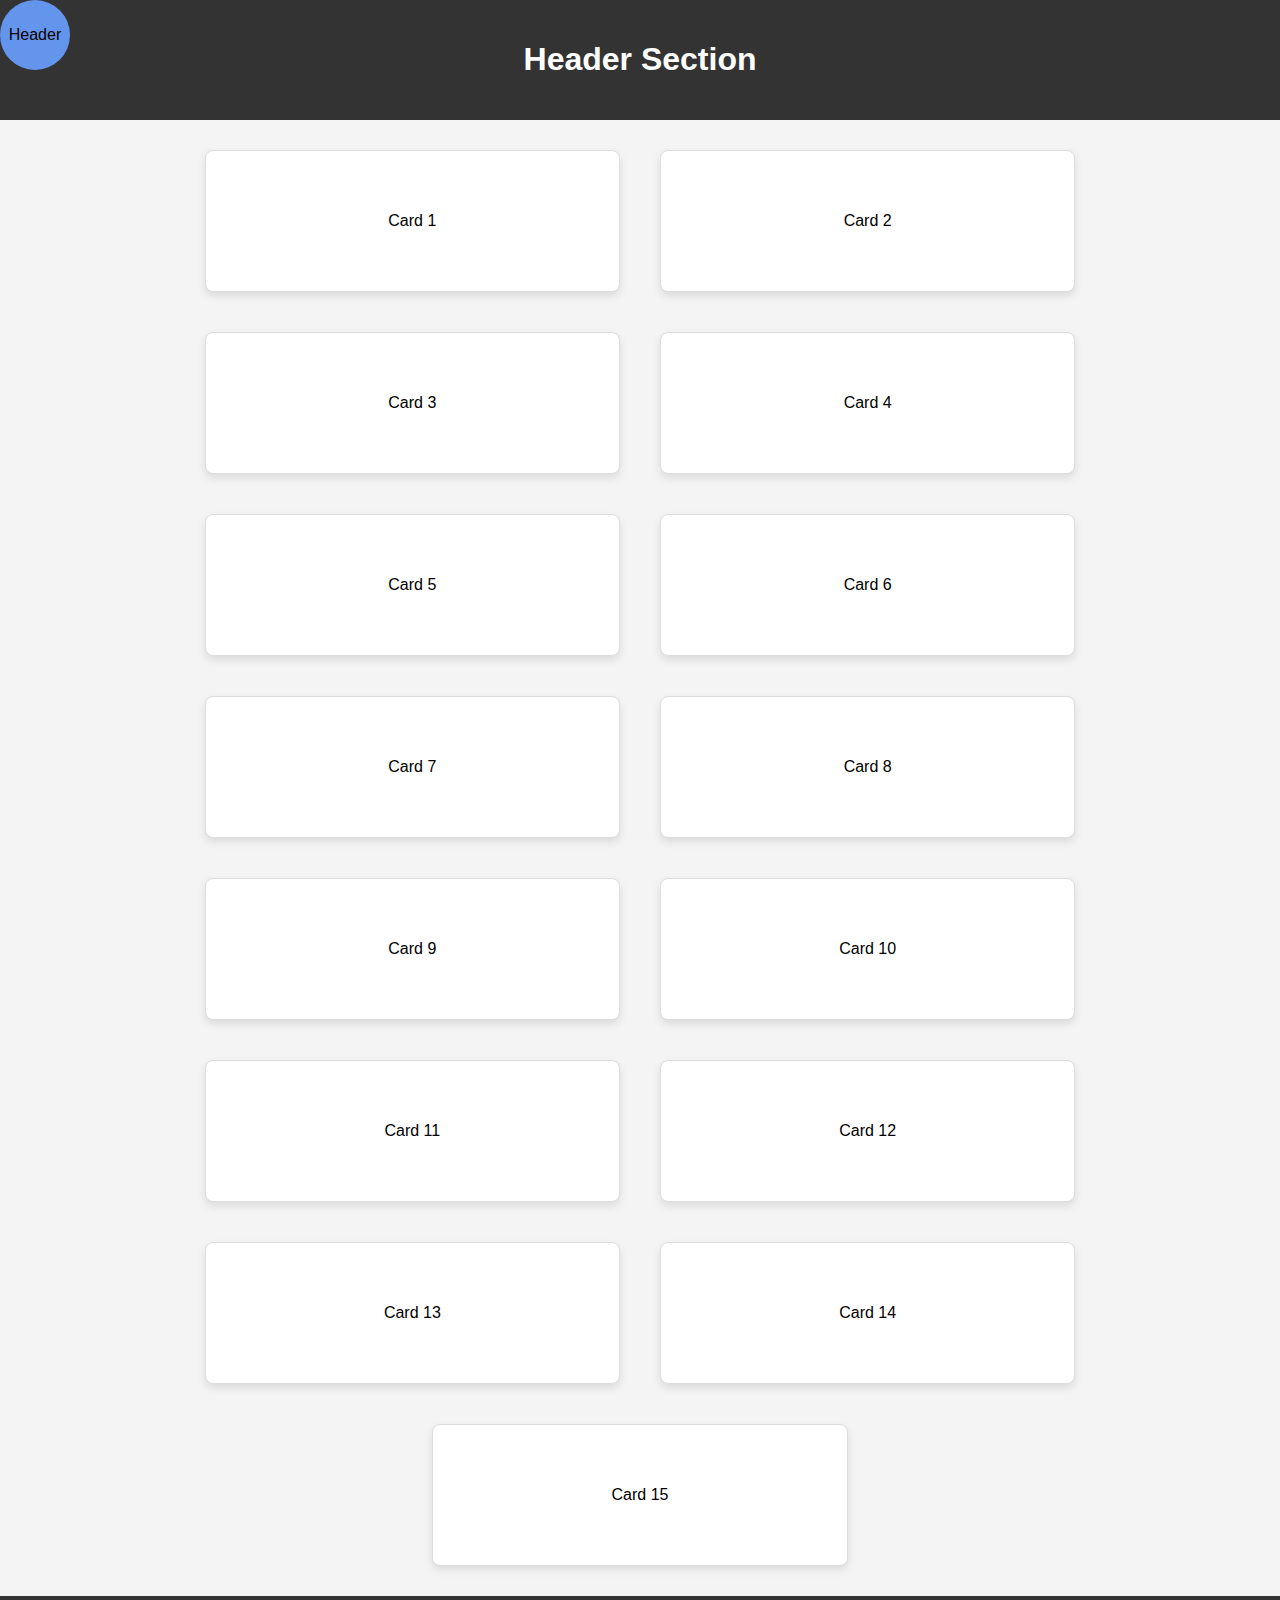
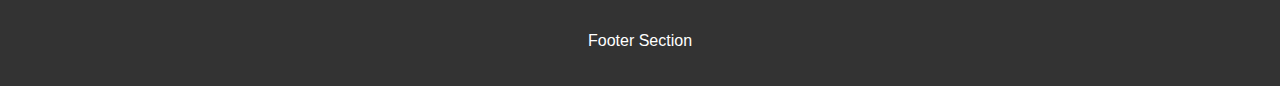
==== index.html @ 90651f2e "index config" ====
<!DOCTYPE html>
<html lang="en">
<head>
    <meta charset="UTF-8">
    <meta name="viewport" content="width=device-width, initial-scale=1.0">
    <title>Card Layout</title>
    <link rel="stylesheet" href="index.css">
</head>
<body>
    <div class="header">
        <h1>Header Section</h1>
    </div>
    
 
        <div class="card-container">
         
            <div class="card">Card 1</div>
            <div class="card">Card 2</div>
            <div class="card">Card 3</div>
            <div class="card">Card 4</div>
            <div class="card">Card 5</div>
            <div class="card">Card 6</div>
            <div class="card">Card 7</div>
            <div class="card">Card 8</div>
            <div class="card">Card 9</div>
            <div class="card">Card 10</div>
            <div class="card">Card 11</div>
            <div class="card">Card 12</div>
            <div class="card">Card 13</div>
            <div class="card">Card 14</div>
            <div class="card">Card 15</div>
          
       
      </div>
    
    <div class="footer">
        <p>Footer Section</p>
    </div>


    <div class="circle" id="demo">Header</div>
</body>

<script src="./index.js"></script>
</html>
---- index.css ----
body {
    font-family: Arial, sans-serif;
    margin: 0;
    padding: 0;
    box-sizing: border-box;

    .header, .footer {
        background-color: #333;
        color: #fff;
        text-align: center;
        padding: 20px 0;
    }

 
        

        .card-container {
            display: flex;
            padding: 20px;
        background-color: #f4f4f4;
            flex-wrap: wrap;
            gap: 20px;
            justify-content: center;

            .card {
                background-color: #fff;
                border: 1px solid #ddd;
                border-radius: 8px;
                box-shadow: 0 4px 8px rgba(0, 0, 0, 0.1);
                padding: 20px;
                display: flex;
justify-content: center;
align-items: center;
                height: 100px;
                width: calc(33.333% - 40px);
                margin: 10px;
                text-align: center;

                @media (max-width: 768px) {
                    width: calc(50% - 40px);
                }

                @media (max-width: 480px) {
                    width: calc(100% - 40px);
                }
            }
        }


        .circle{
            position: absolute;
            top: 0;
            transition: all 0.3s ease-in;
            left: 0;
            height: 70px;
            width: 70px;
            border-radius: 100%;
            background-color: cornflowerblue;
            display: flex;
            justify-content: center;
            align-items: center;
        }
    
}
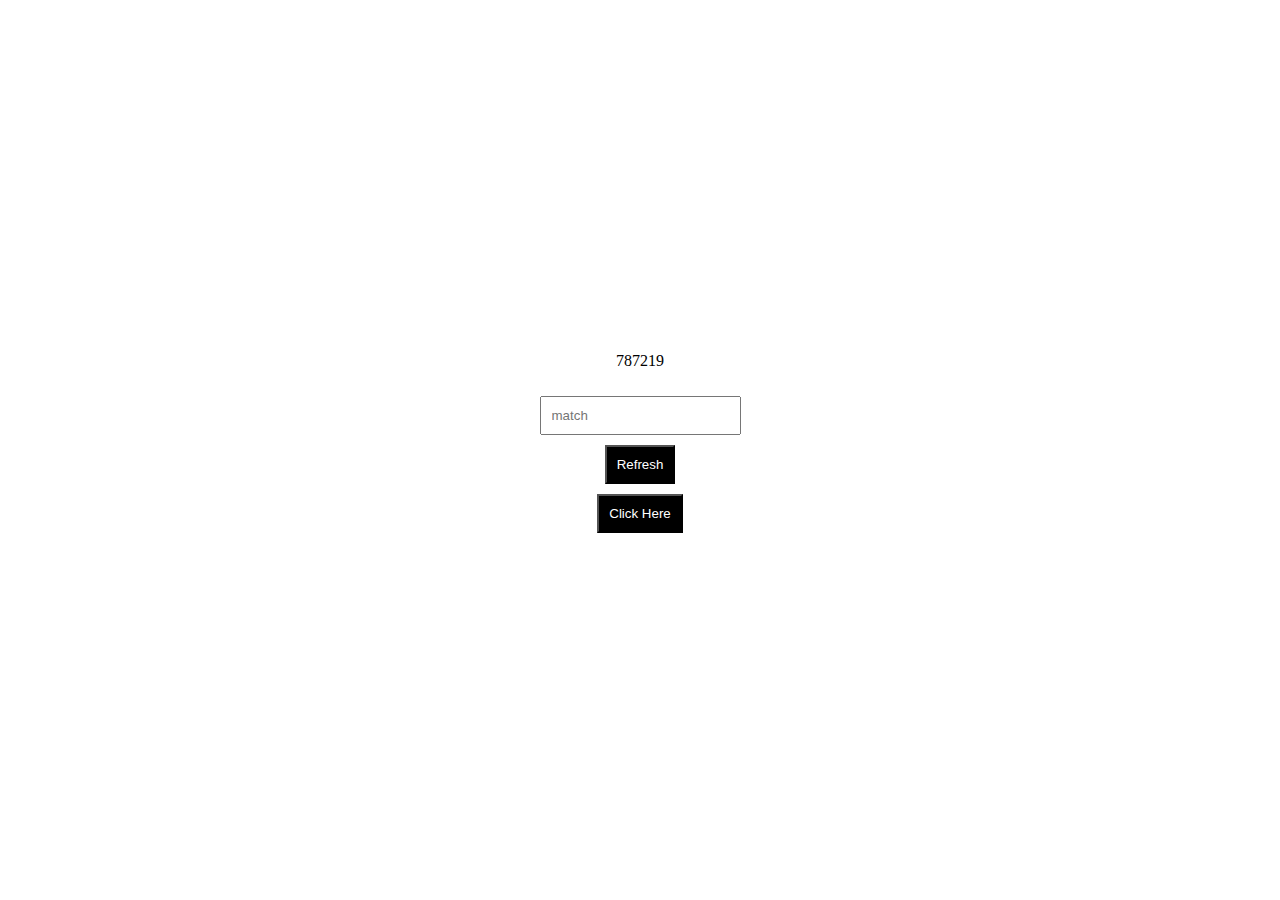
==== commit 5447d38f: "index" ====
--- a/index.html
+++ b/index.html
@@ -3,43 +3,64 @@
 <head>
     <meta charset="UTF-8">
     <meta name="viewport" content="width=device-width, initial-scale=1.0">
-    <title>Card Layout</title>
-    <link rel="stylesheet" href="index.css">
+    <title>Document</title>
 </head>
+<style>
+    .main{
+        height: 97vh;
+        display: flex;
+        justify-content: center;
+        align-items: center;
+        flex-direction: column;
+gap: 10px;
+        input{
+            padding: 10px;
+
+        }
+button{
+    padding: 10px;
+    background: #000;
+    color: white;
+}
+.message {
+            margin-top: 10px;
+            font-weight: bold;
+        }
+    }
+</style>
 <body>
-    <div class="header">
-        <h1>Header Section</h1>
+    <div class="main">
+        <p id="captcha"></p>
+        <input type="text" placeholder="match" id="match"/><span><button onclick="window.location.reload()">Refresh</button></span>
+        <button onclick="checkCaptcha()">Click Here</button>
+        <div class="message" id="message"></div>
     </div>
-    
- 
-        <div class="card-container">
-         
-            <div class="card">Card 1</div>
-            <div class="card">Card 2</div>
-            <div class="card">Card 3</div>
-            <div class="card">Card 4</div>
-            <div class="card">Card 5</div>
-            <div class="card">Card 6</div>
-            <div class="card">Card 7</div>
-            <div class="card">Card 8</div>
-            <div class="card">Card 9</div>
-            <div class="card">Card 10</div>
-            <div class="card">Card 11</div>
-            <div class="card">Card 12</div>
-            <div class="card">Card 13</div>
-            <div class="card">Card 14</div>
-            <div class="card">Card 15</div>
-          
-       
-      </div>
-    
-    <div class="footer">
-        <p>Footer Section</p>
-    </div>
+</body>
+<script>
+
+   const random = Math.floor(Math.random() * 1000000);
+
+   if(random.toString().length>5 && random.toString().length<7){
+      document.getElementById('captcha').innerHTML=random
+   }
+   else{
+      window.location.reload()
+   }
 
 
-    <div class="circle" id="demo">Header</div>
-</body>
+    const checkCaptcha = ()=>{
 
-<script src="./index.js"></script>
-</html>
+     const captcha = document.getElementById('captcha').innerHTML
+     const match = document.getElementById('match').value
+     const message = document.getElementById('message');
+
+     if(captcha===match){
+        message.innerHTML = '***Captcha matches';
+        message.style.color = 'green';
+     }else{
+        alert('wrong')
+        window.location.reload()
+     }
+    }
+</script>
+</html>